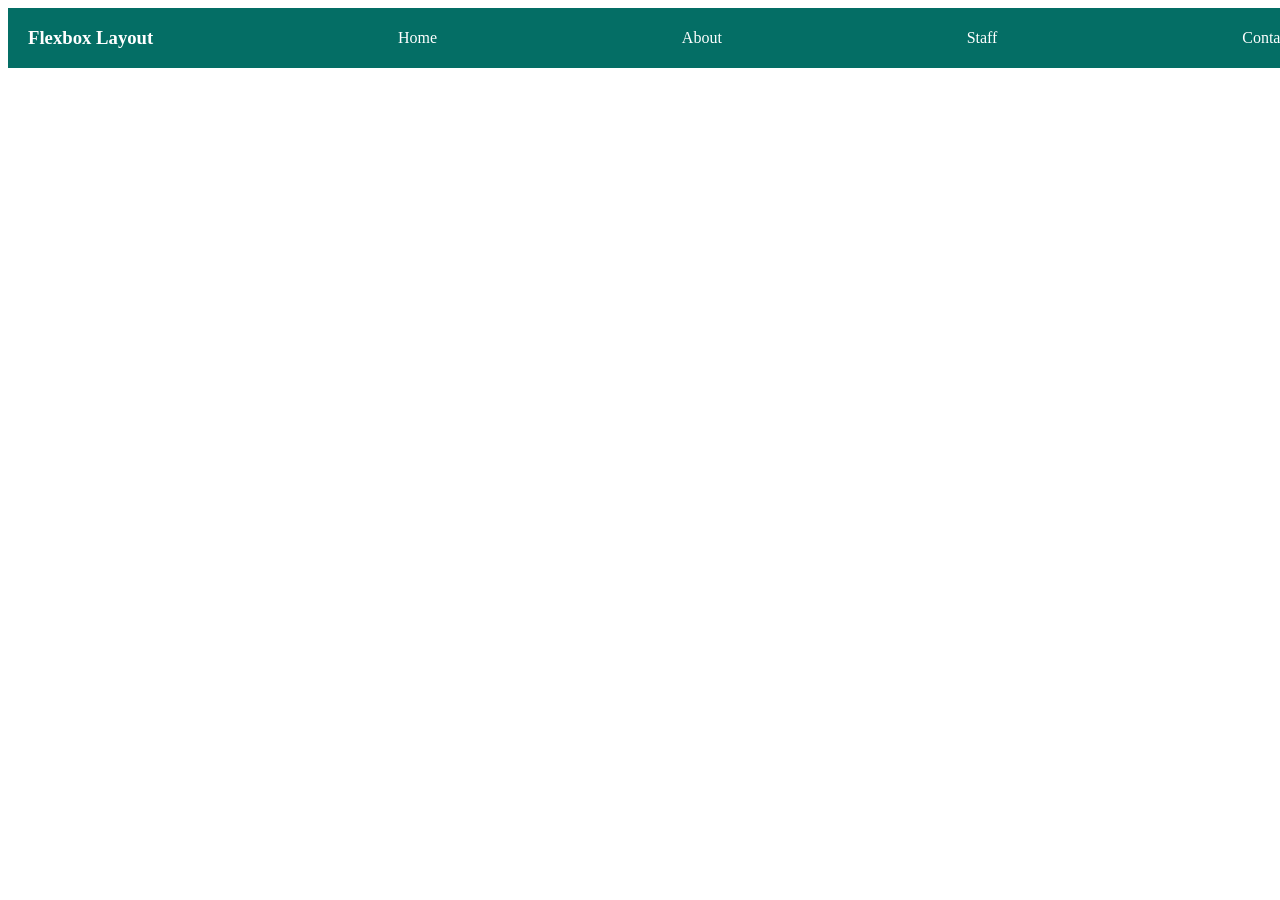
==== index.html @ 3bd3921f "added a navigation" ====
<!DOCTYPE html>
<html lang="en">
<head>
  <meta charset="UTF-8">
  <meta name="viewport" content="width=device-width, initial-scale=1.0">
  <title>Flexbox</title>
  <link rel="stylesheet" href="src/style.css">
 </head>
 <body>
    <div>
        <nav>
        <h3>Flexbox Layout</h3>
        <div class="Home"><p>Home</p></div>
        <div class="About"><p>About</p></div> 
        <div class="Staff"><p>Staff</p></div>
        <div class="Contact"><p>Contact</p></div> 
        </nav>
        <header></header>
    </div>

    <div>

    </div>
    
       
 </html>
 </body>
---- src/style.css ----
nav{
    background-color: rgb(4, 110, 101);
    width: 100%;
    height: 60px;
    display: flex;
    gap: 15px;
    align-items: center;
    padding: 0 20px;
    color: white;
}

.Home{
    margin-left: auto;
    gap: 5px;
}

.About{
    margin-left: auto;
    gap: 5px;
}

.Staff{
    margin-left: auto;
    gap: 5px;
}

.Contact{
    margin-left: auto;
    gap: 5px;
}
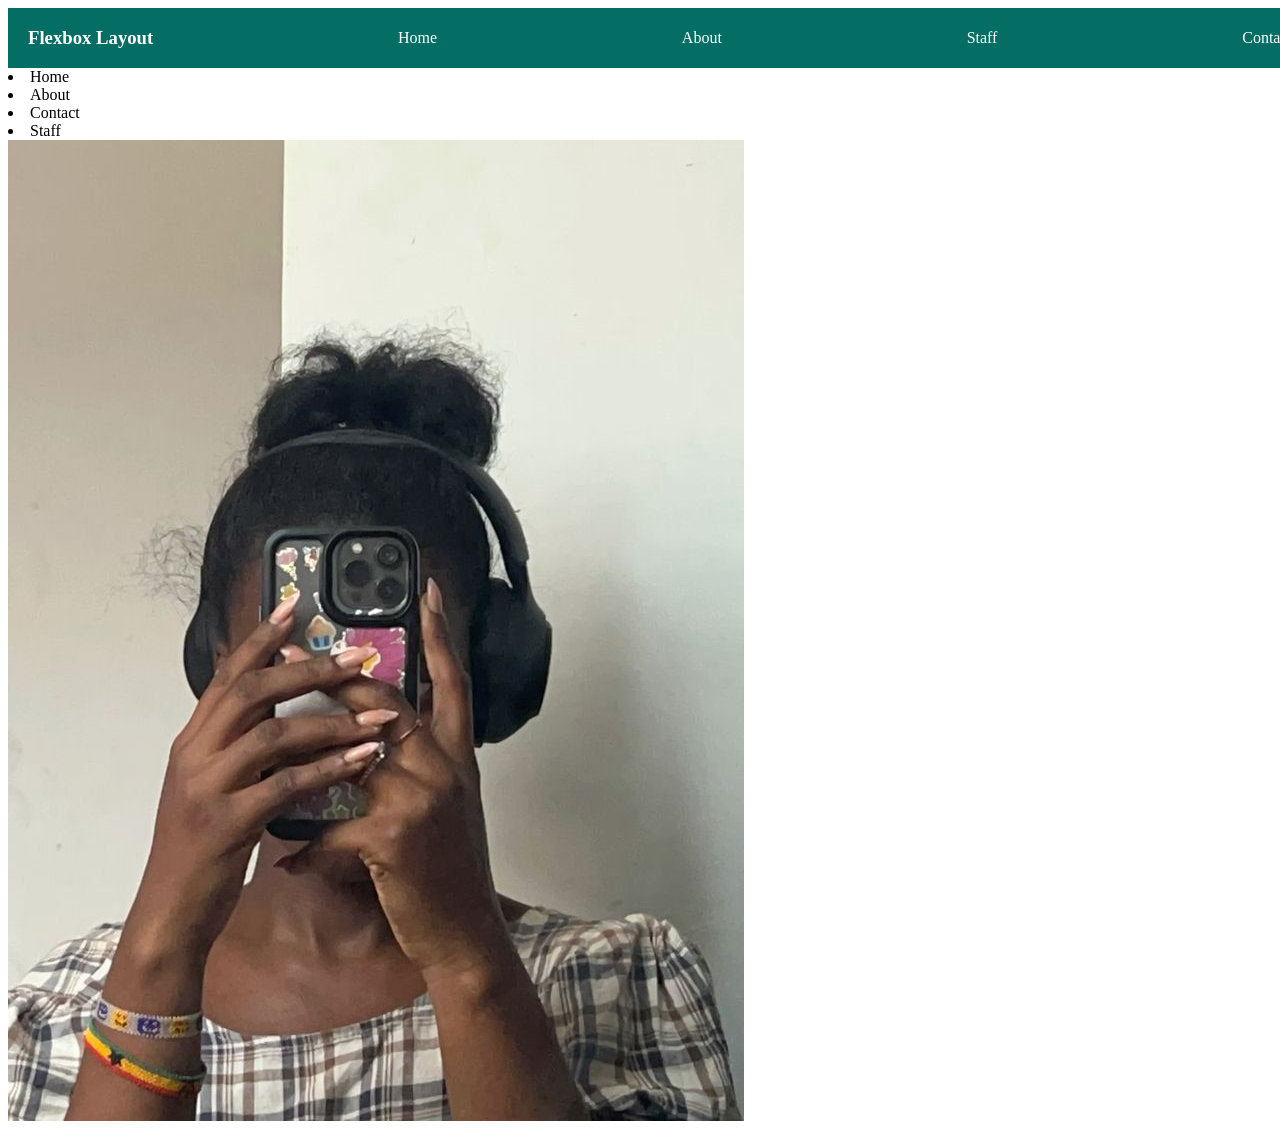
==== commit 12c4dd72: "final changes" ====
--- a/index.html
+++ b/index.html
@@ -15,7 +15,13 @@
         <div class="Staff"><p>Staff</p></div>
         <div class="Contact"><p>Contact</p></div> 
         </nav>
-        <header></header>
+                  <li a href="index.html">Home</li>
+                  <li a href="pages/about-us.html">About</li>
+                  <li a href="pages/contact-us.html">Contact</li>
+                  <li a href="pages/staff.html">Staff</li>
+        <header class="nav-image">
+            <img src="img/download (12).jpg" alt="">
+        </header>
     </div>
 
     <div>
--- a/src/style.css
+++ b/src/style.css
@@ -28,4 +28,8 @@
 .Contact{
     margin-left: auto;
     gap: 5px;
+}
+
+.nav-image{
+    
 }
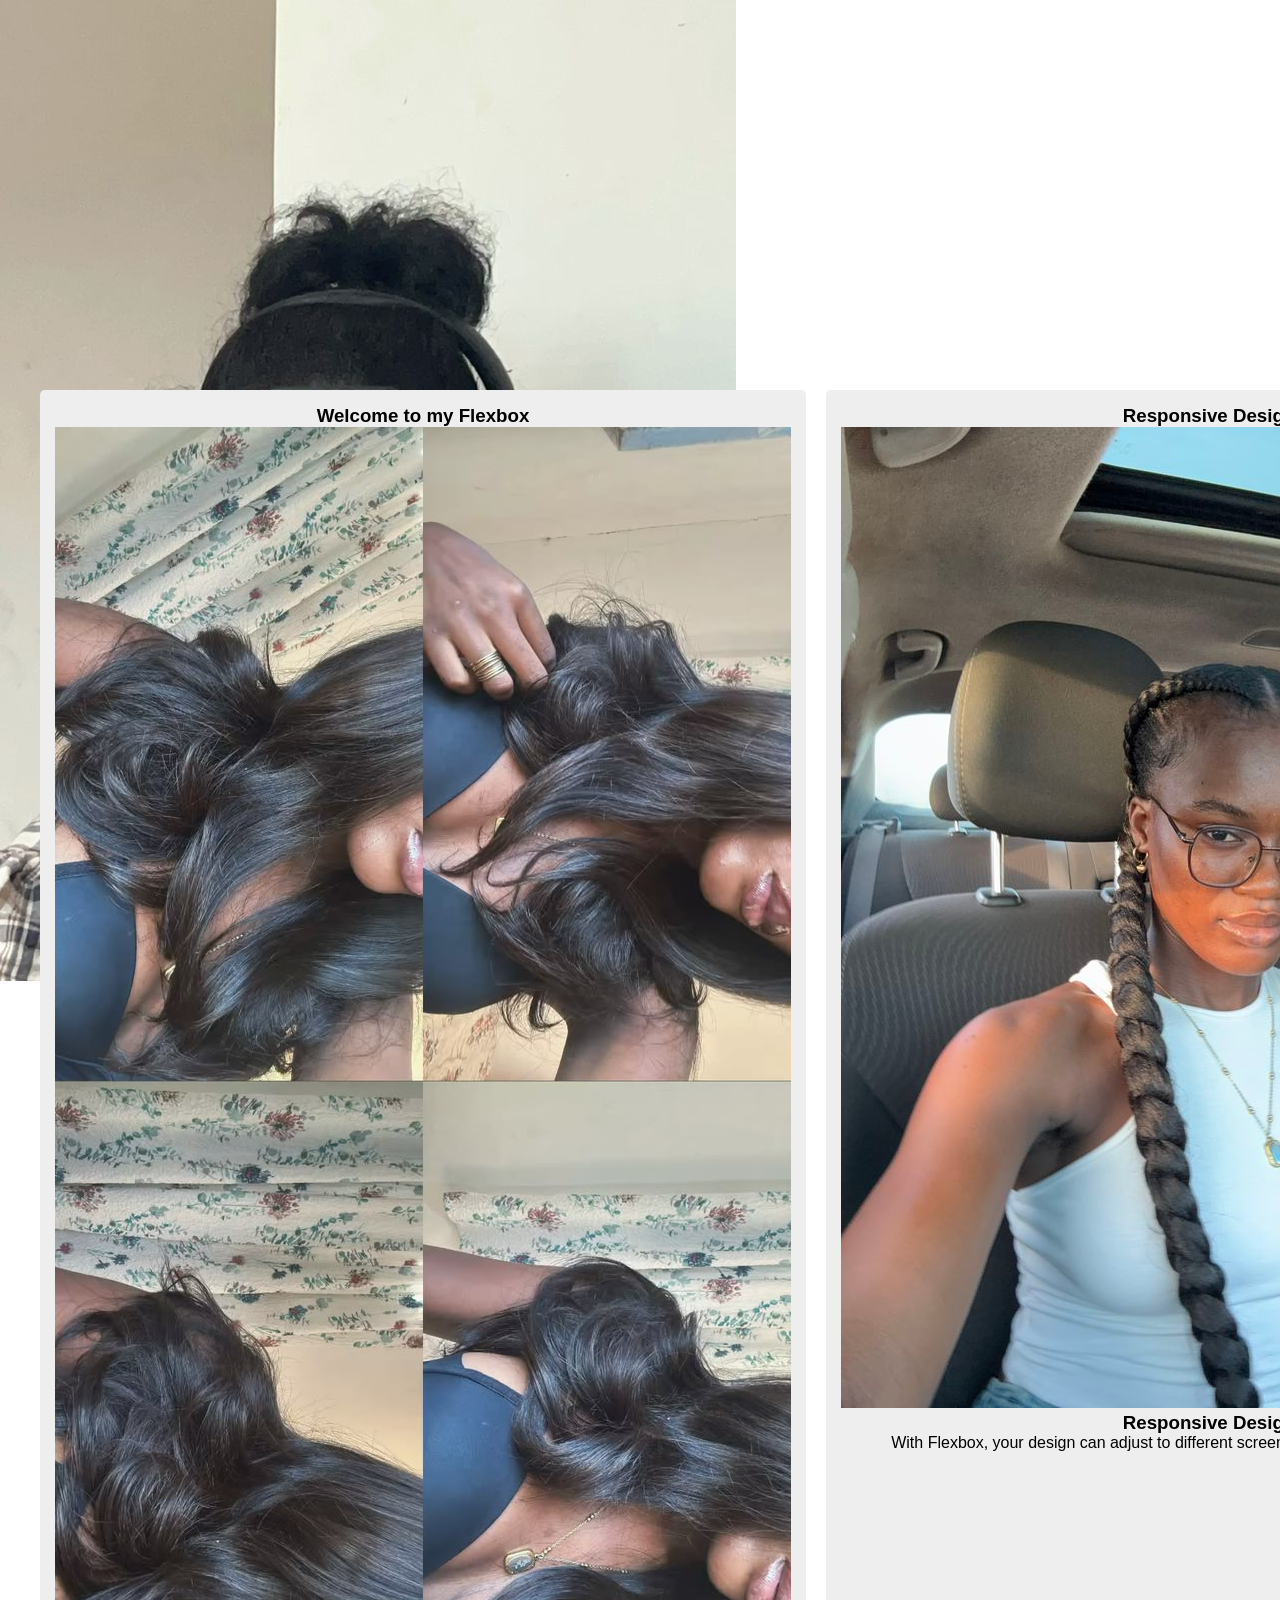
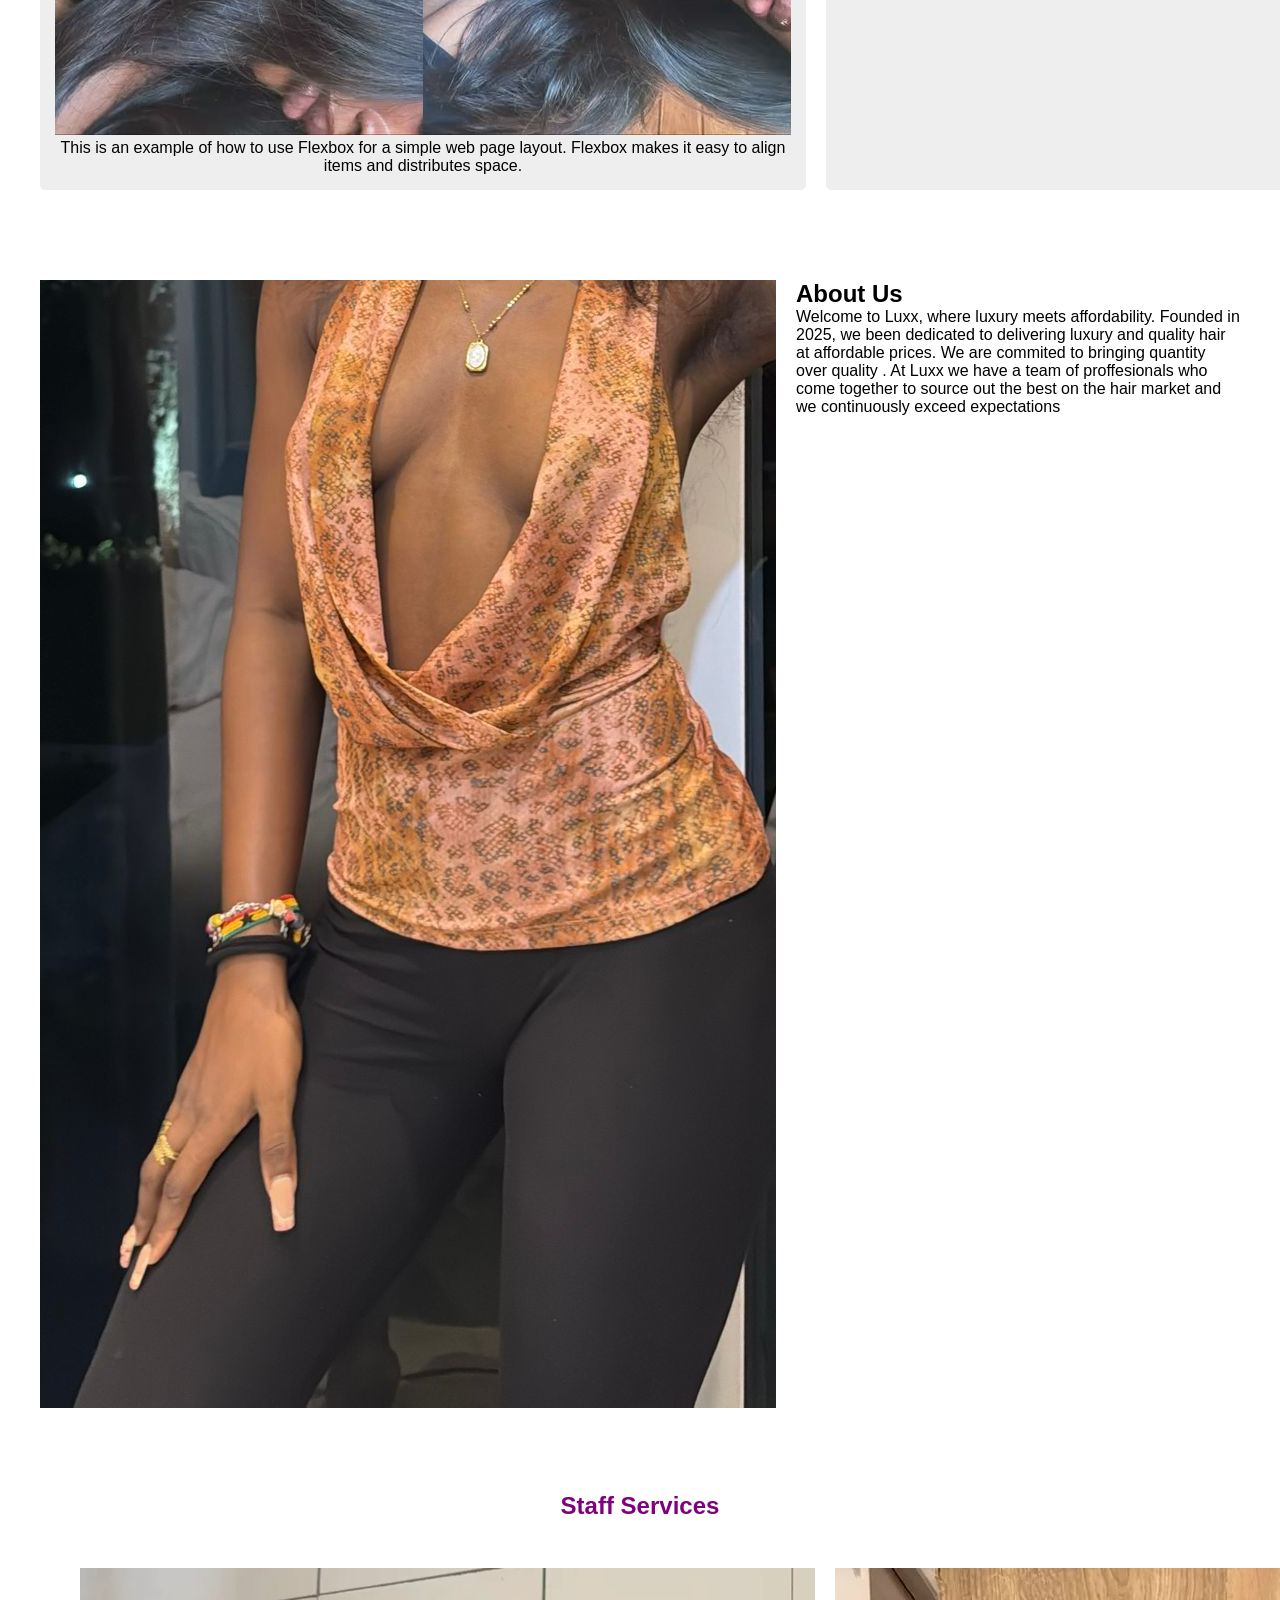
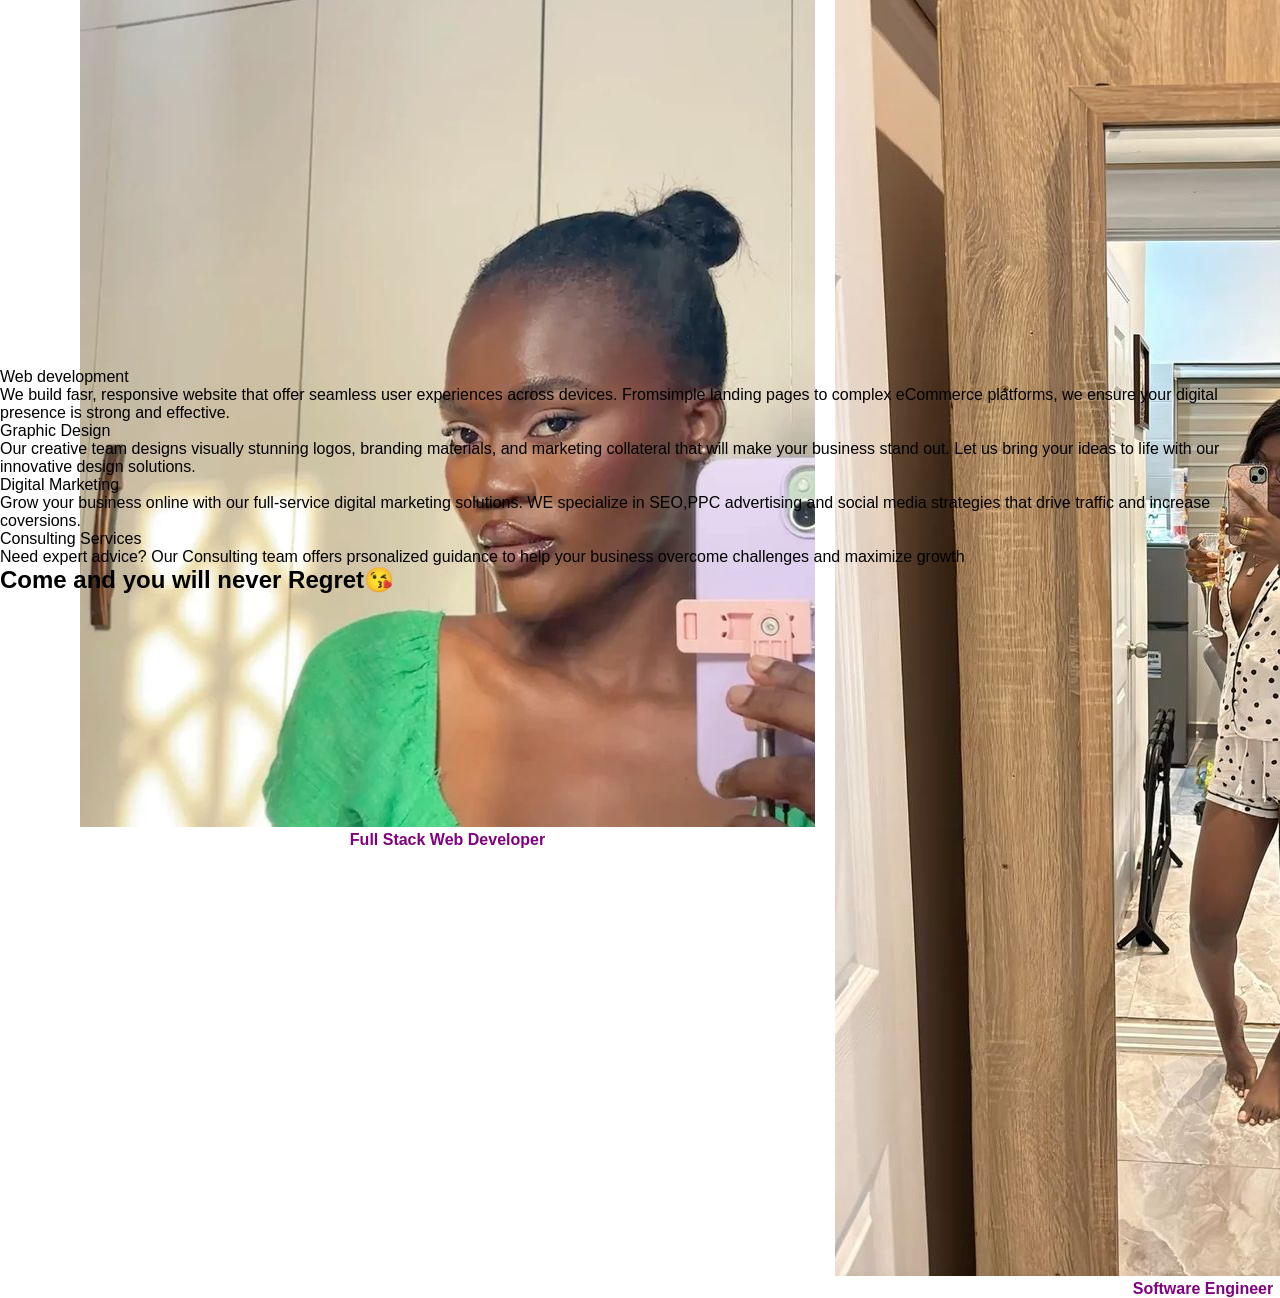
==== commit 09a3ecb7: "added my images" ====
--- a/index.html
+++ b/index.html
@@ -7,27 +7,113 @@
   <link rel="stylesheet" href="src/style.css">
  </head>
  <body>
-    <div>
-        <nav>
-        <h3>Flexbox Layout</h3>
-        <div class="Home"><p>Home</p></div>
-        <div class="About"><p>About</p></div> 
-        <div class="Staff"><p>Staff</p></div>
-        <div class="Contact"><p>Contact</p></div> 
-        </nav>
-                  <li a href="index.html">Home</li>
-                  <li a href="pages/about-us.html">About</li>
-                  <li a href="pages/contact-us.html">Contact</li>
-                  <li a href="pages/staff.html">Staff</li>
-        <header class="nav-image">
+<header class="nav-image">
             <img src="img/download (12).jpg" alt="">
         </header>
+
+<section class="container">
+    <div class="pic">
+        <h3>Welcome to my Flexbox</h3>
+            <img src="img/My hair turned out great 🤏🏽🤏🏽.jpg">
+            <p>
+                This is an example of how to use Flexbox for a simple web page layout.
+                Flexbox makes it easy to align items and distributes space.
+            </p>
     </div>
 
-    <div>
+    <div class="pic">
+        <h3>Responsive Design</h3>
+        <img src="img/download (11).jpg">
+        <h3>Responsive Design</h3>
+        <p>
+        With Flexbox, your design can adjust to different screen sizes,
+        making it highly responsive
+        </p>
+    </div>
+
+    <div class="pic">
+        <h3>Flexibility</h3>
+        <img src="img/download (11).jpg">
+        <p>
+        Each section is flexible,and you can control how much space they take
+        or how the behave in different screen widths
+        </p>
+    </div>
+</section>
+
+<section class="about">
+     <div class="about-img">
+        <img src="img/download 12.jpg">
+    </div> 
+
+    <div class="About-text">
+        <h2>About Us</h2>
+
+        <p>
+        Welcome to Luxx, where luxury meets affordability.
+        Founded in 2025, we been dedicated to delivering 
+        luxury and quality hair at affordable prices. We are commited to bringing quantity 
+        over quality .
+        
+        At Luxx we have a team of proffesionals who come together to source out the best
+        on the hair market and we continuously exceed expectations
+        </p>
 
     </div>
     
+</section>
+
+<section class="staff">
+    <h2>Staff Services</h2>
+    <div class="staff container">
+    <div class="staff-card">
+        <img src="img/staff1.jpg" alt="">
+        <p>Full Stack Web Developer</p>
+    </div>
+
+    <div class="staff-card">
+        <img src="img/staff2.jpg" alt="">
+        <p>Software Engineer</p>
+    </div>
+
+     <div class="staff-card">
+        <img src="img/staff3.jpg" alt="">
+        <p>DevOps Engineer</p>
+    </div>
+
+     <div class="staff-card">
+        <img src="img/staff4.jpg" alt="">
+        <p>UI/UX Designer</p>
+    </div>
+
+    </div>
+
+</section>
+ 
+<div>
+     <ol>
+            <li>
+                <p>Web development<br>  We build fasr, responsive website
+                     that offer seamless user experiences across devices. 
+                     Fromsimple landing pages to complex eCommerce platforms,
+                      we ensure your digital presence is strong and effective.</p>
+            </li>
+            <li>
+                <p>Graphic Design<br> Our creative team designs visually stunning logos,
+                 branding materials, and marketing collateral that will make your business
+                 stand out. Let us bring your ideas to life with our innovative design solutions.</p>
+            </li>
+            <li>
+                <p>Digital Marketing<br> Grow your business online with our full-service digital marketing
+                solutions. WE specialize in SEO,PPC advertising and social media strategies that drive traffic
+                 and increase coversions.</p>
+            </li>
+            <li><p> Consulting Services<br>Need expert advice? Our Consulting team offers prsonalized guidance
+                 to help your business overcome challenges and maximize growth</p></li>
+        </ol>
+            <h2>Come and you will never Regret😘</h2>
+</div>
+
        
  </html>
  </body> 
--- a/src/style.css
+++ b/src/style.css
@@ -1,5 +1,5 @@
 
-nav{
+/*nav{
     background-color: rgb(4, 110, 101);
     width: 100%;
     height: 60px;
@@ -11,25 +11,147 @@
 }
 
 .Home{
+    text-decoration: aliceblue;
     margin-left: auto;
     gap: 5px;
 }
 
 .About{
+    color: aliceblue;
     margin-left: auto;
     gap: 5px;
 }
 
 .Staff{
+    color: aliceblue;
     margin-left: auto;
     gap: 5px;
 }
 
 .Contact{
+    color: aliceblue;
     margin-left: auto;
     gap: 5px;
 }
 
 .nav-image{
+    align-items: center;
+}
+
+.f-box{
+
+}
+
+.pic-1{
+    background-color:rgb(214, 190, 190);
+    width: 23%;
+    height:590px;
+}
+
+.about-container{
+    display: flex;
+    align-items: center;
+    gap: 20px;
+}
+
+.about-image{
+    width: 300px;
+    height: auto;
     
+}
+
+.about{
+    flex:1;
+}*/
+
+*{
+   margin:0;
+   padding: 0;
+   box-sizing: border-box;
+   font-family: Arial, Helvetica, sans-serif;
+}
+
+.nav-image{
+    width: 100%;
+    height: 350px;
+    object-fit: cover;
+}
+
+.container{
+    display: flex;
+    justify-content: space-around;
+    padding: 40px;
+    gap: 20px;
+}
+
+.pic{
+    background: #eee;
+    padding: 15px;
+    width: 30%;
+    border-radius: 8px;
+    text-align: center;
+}
+
+.pic{
+    width: 100%;
+    border-radius: 5px;
+   margin-bottom: 10px;
+}
+
+.about{
+    display: flex;
+    align-items: flex;
+    gap: 20px;
+    padding: 40px;
+}
+
+.about-image{
+    width: 250px;
+    height: 100px;
+    object-fit: cover;
+    border-radius: 8px;
+}
+
+.about-text{
+   max-width: 700px;
+}
+
+.about-text h2{
+    color: purple;
+    margin-bottom: 10px;
+}
+
+.staff{
+    padding: 40px;
+    text-align: center;
+}
+
+.staff{
+    color: purple;
+    margin-bottom: 20px;
+}
+
+.staff-container{
+    display: flex;
+    justify-content: space-around;
+    gap: 20px;
+    flex-wrap:wrap;
+}
+
+.staff-card{
+    width: 220px;
+    height: 280px;
+    object-fit: cover;
+    border-radius: 6px;
+}
+
+.staff-card{
+    width: 100%;
+    border-radius: 6px;
+}
+
+.staff-card{
+    margin-top: 8px;
+    margin-top: 8px;
+    font-weight: bold;
 }
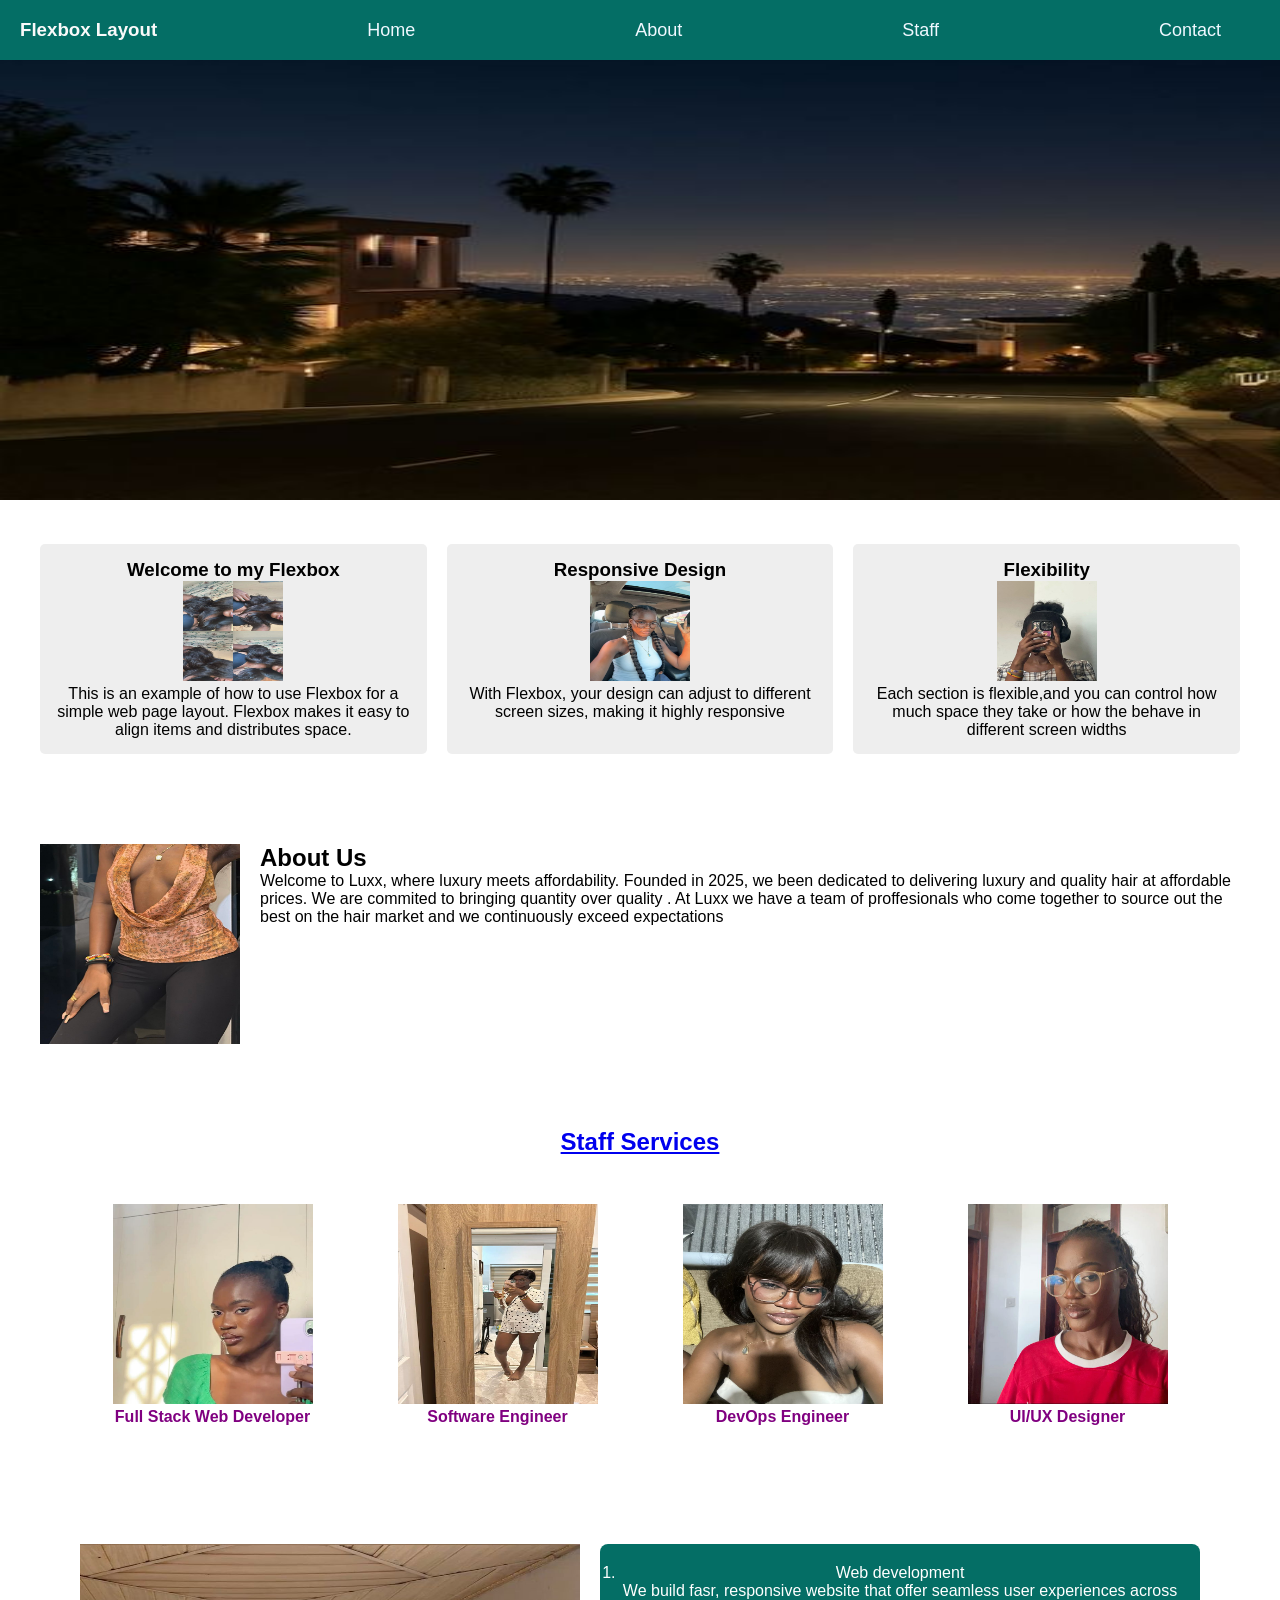
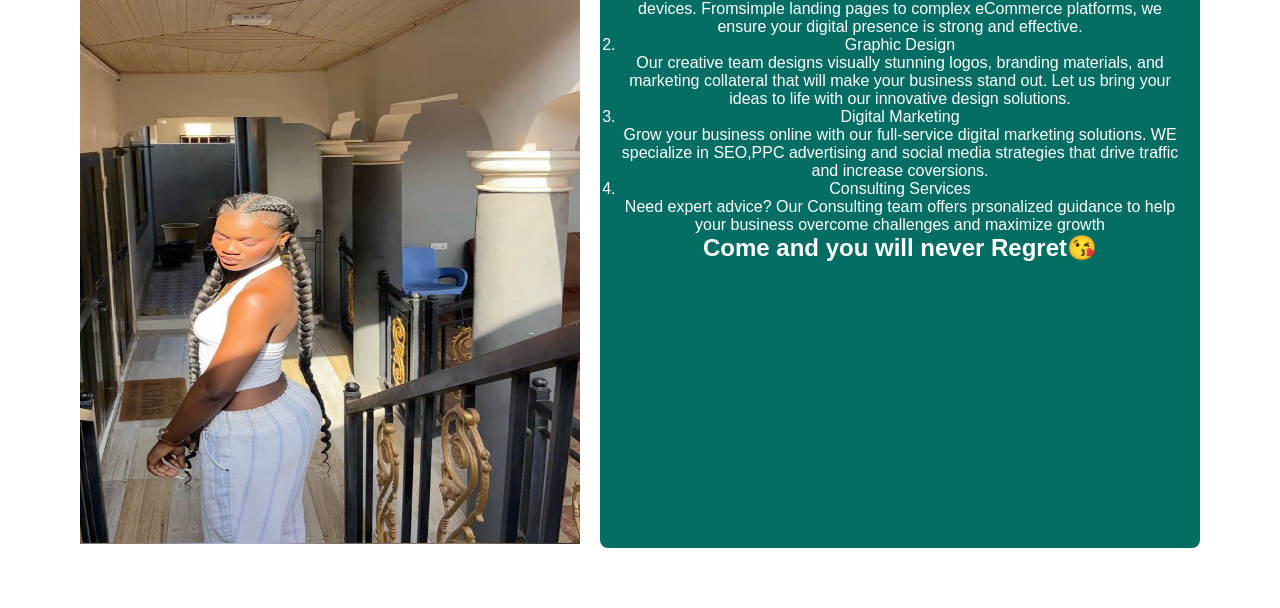
==== commit d9967650: "changed the sizes of my images and the scroll-behaviour" ====
--- a/index.html
+++ b/index.html
@@ -7,14 +7,23 @@
   <link rel="stylesheet" href="src/style.css">
  </head>
  <body>
+        <nav class="nav-links">
+            <h3>Flexbox Layout</h3>
+        
+        <a href="#home">Home</a>
+        <a href="#about">About</a>
+        <a href="#staff">Staff</a>
+        <a href="#contact">Contact</a>
+    </nav>
+
 <header class="nav-image">
-            <img src="img/download (12).jpg" alt="">
+            <img src="img/landscape.jpg" alt="" height="500px" width="2000px" object-fit="cover">
         </header>
 
-<section class="container">
+<section class="container" >
     <div class="pic">
         <h3>Welcome to my Flexbox</h3>
-            <img src="img/My hair turned out great 🤏🏽🤏🏽.jpg">
+            <img src="img/My hair turned out great 🤏🏽🤏🏽.jpg" height="100px" width="100px">
             <p>
                 This is an example of how to use Flexbox for a simple web page layout.
                 Flexbox makes it easy to align items and distributes space.
@@ -23,8 +32,8 @@
 
     <div class="pic">
         <h3>Responsive Design</h3>
-        <img src="img/download (11).jpg">
-        <h3>Responsive Design</h3>
+        <img src="img/download (11).jpg" height="100px" width="100px">
+        
         <p>
         With Flexbox, your design can adjust to different screen sizes,
         making it highly responsive
@@ -33,7 +42,7 @@
 
     <div class="pic">
         <h3>Flexibility</h3>
-        <img src="img/download (11).jpg">
+        <img src="img/download (12).jpg" height="100px" width="100px">
         <p>
         Each section is flexible,and you can control how much space they take
         or how the behave in different screen widths
@@ -41,9 +50,9 @@
     </div>
 </section>
 
-<section class="about">
+<section class="about" id="about">
      <div class="about-img">
-        <img src="img/download 12.jpg">
+        <img src="img/download 12.jpg" height="200px" width="200px">
     </div> 
 
     <div class="About-text">
@@ -63,35 +72,39 @@
     
 </section>
 
-<section class="staff">
-    <h2>Staff Services</h2>
+<section class="staff" id="staff">
+    <h2><a href="pages/staff service.html">Staff Services</a></h2>
     <div class="staff container">
     <div class="staff-card">
-        <img src="img/staff1.jpg" alt="">
+        <img src="img/staff1.jpg" alt="Staff Member 1" height="200px" width="200px">
         <p>Full Stack Web Developer</p>
     </div>
 
     <div class="staff-card">
-        <img src="img/staff2.jpg" alt="">
+        <img src="img/staff2.jpg" alt=""height="200px" width="200px">
         <p>Software Engineer</p>
     </div>
 
      <div class="staff-card">
-        <img src="img/staff3.jpg" alt="">
+        <img src="img/staff3.jpg" alt=""height="200px" width="200px">
         <p>DevOps Engineer</p>
     </div>
 
      <div class="staff-card">
-        <img src="img/staff4.jpg" alt="">
+        <img src="img/staff4.jpg" alt="" height="200px" width="200px">
         <p>UI/UX Designer</p>
     </div>
 
     </div>
 
-</section>
- 
-<div>
-     <ol>
+
+ <div class="big-bottom">
+<div class="bottom">
+    <img src="img/download (14).jpg">
+</div>
+
+      <div class="bottom-text">
+        <ol>
             <li>
                 <p>Web development<br>  We build fasr, responsive website
                      that offer seamless user experiences across devices. 
@@ -112,9 +125,11 @@
                  to help your business overcome challenges and maximize growth</p></li>
         </ol>
             <h2>Come and you will never Regret😘</h2>
+            </div>
+</div>            
 </div>
-
-       
+</div>
+</section>       
  </html>
  </body> 
   
--- a/src/style.css
+++ b/src/style.css
@@ -1,5 +1,5 @@
 
-/*nav{
+nav{
     background-color: rgb(4, 110, 101);
     width: 100%;
     height: 60px;
@@ -8,7 +8,27 @@
     align-items: center;
     padding: 0 20px;
     color: white;
+    position: fixed;
 }
+
+.nav-links{
+    display: flex;
+    gap: 200px;
+    margin-left: auto;
+    list-style: none;
+    color: #fafafa;
+    text-decoration: none;
+
+}
+
+.nav-links a{
+    color: aliceblue;
+    text-decoration: none;
+    font-size: 18px;
+    padding: 5px 10px;
+    border-radius: 4px;
+}
+
 
 .Home{
     text-decoration: aliceblue;
@@ -34,35 +54,7 @@
     gap: 5px;
 }
 
-.nav-image{
-    align-items: center;
-}
 
-.f-box{
-
-}
-
-.pic-1{
-    background-color:rgb(214, 190, 190);
-    width: 23%;
-    height:590px;
-}
-
-.about-container{
-    display: flex;
-    align-items: center;
-    gap: 20px;
-}
-
-.about-image{
-    width: 300px;
-    height: auto;
-    
-}
-
-.about{
-    flex:1;
-}*/
 
 *{
    margin:0;
@@ -71,11 +63,11 @@
    font-family: Arial, Helvetica, sans-serif;
 }
 
-.nav-image{
-    width: 100%;
-    height: 350px;
+/* .nav-image{
+    width: 200px;
+    height: 100px;
     object-fit: cover;
-}
+} */
 
 .container{
     display: flex;
@@ -154,4 +146,28 @@
     margin-top: 8px;
     margin-top: 8px;
     font-weight: bold;
+}
+html{
+    scroll-behavior: smooth;
+}
+
+
+.big-bottom{
+    display: flex;
+    gap: 20px;
+    justify-content: center;
+}
+
+.big-bottom img{
+    width: 500px;
+    height: 600px;
+    
+}
+
+.bottom-text{
+    width: 50%;
+    padding: 20px;
+    background-color: rgb(4, 110, 101);
+    color: white;
+    border-radius: 8px;
 }
